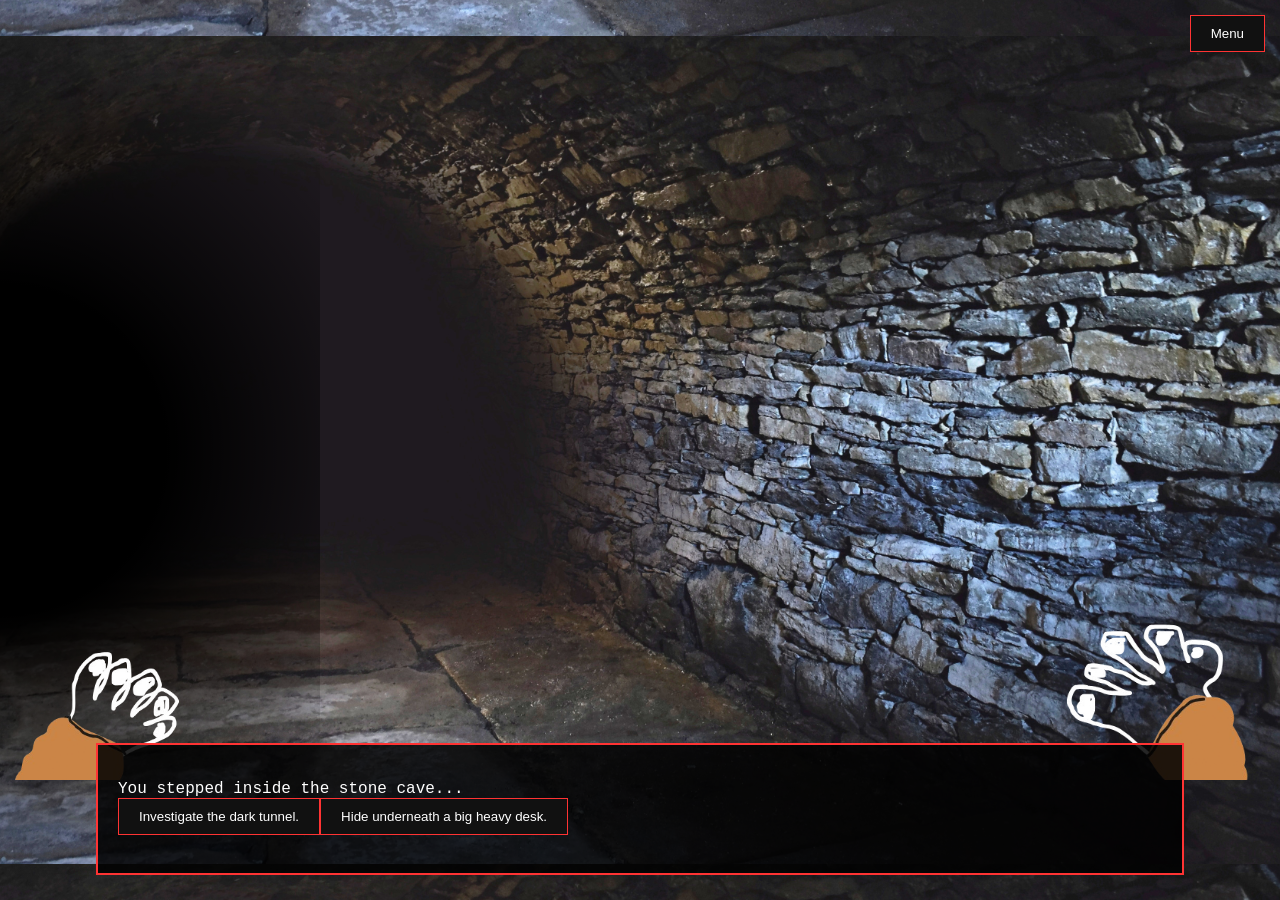
==== inGame.html @ 7cee6c2b "first try" ====
<!DOCTYPE html>
<html>

<head>
    <meta charset="UTF-8">
    <title>The Cave</title>
    <link rel="stylesheet" href="style.css">
</head>

<body id="gameBody">
    <button id="menuButton">Menu</button>

    <div id="gameWorld">
        <audio id="bgMusic" src="Music/BGM.mp3" loop></audio>
        <audio id="scareSound" src="Music/Loud Scream Sound Effect 4.mp3"></audio>
        <img id="robertImage" src="Images/Robert Background Removed Default.png" class="hidden">
        <img id="lightSwitchImage" src="Images/lightswitch(flippable).png" class="hidden">
        <img id="keypadImage" src="Images/Keypad.png" class="hidden">
        <img id="leftHandImage" src="Images/left hand.png">
        <img id="rightHandImage" src="Images/right hand.png">
        <img id="flamingArrowImage" src="Images/Flaming arrow.png" class="hidden">
    </div>

    <div id="uiPanel">
        <div id="keyRow"></div>
        <p id="dialogueText">Loading...</p>
        <div id="choiceButtons"></div>
        <div id="timerBar" class="hidden">
            <div id="timerFill"></div>
        </div>
    </div>



    <script src="game.js"></script>
</body>

</html>
---- style.css ----
* { /*asterick means global cchange */
    margin: 0;
    padding: 0;
    box-sizing: border-box;
}

body {
    font-family: Courier New, monospace;
    color: white;
    overflow: hidden;
    height: 100vh;
}

#mainMenuBody {
    background: url('Images/Home Screen.png') center/cover;
    display: flex;
    justify-content: center;
    align-items: center;
}

#gameBody {
    background: url('Images/Cave.png') center/115%;
    position: relative;
}
#gameBody.bloodFlash {
    background: red;
}

#gameBody.darkScene {
    background: black;
}   

#gameBody.blackout {
    background: black;
}

#gameBody::before {
    content: '';
    position: absolute;
    left: 0;
    top: 0;
    width: 25%;
    height: 100%;
    background: radial-gradient(circle at left, black 30%, transparent 80%);
}

#gameTitle {
    font-size: 64px;
    color: #ff3333;
    text-shadow: 0 0 20px red;
}

#menuContainer {
    text-align: center;
}

button {
    background: #111;
    border: 1px solid #ff3333;
    color: white;
    padding: 10px 20px;
    cursor: pointer;
}

#menuButton {
    position: absolute;
    top: 15px;
    right: 15px;
    z-index: 100;
}

#gameWorld {
    position: absolute;
    width: 100%;
    height: 100%;
}

.hidden {
    opacity: 0 !important;
    pointer-events: none;
}

.visible {
    opacity: 1 !important;
    pointer-events: auto;
}

#robertImage {
    position: absolute;
    width: 260px;
    left: 20%;
    top: 55%;
    transform: translate(-50%, -50%);
    transition: left .8s, top .8s, opacity .4s;
}

#lightSwitchImage {
    position: absolute;
    width: 110px;
    left: 32%;
    top: 38%;
    animation: switchFlick 1.2s infinite;
}

#keypadImage {
    position: absolute;
    width: 220px;
    left: 50%;
    top: 50%;
    transform: translate(-50%, -50%);
}

#leftHandImage {
    position: absolute;
    left: 0;
    bottom: 120px;
    width: 220px;
}

#rightHandImage {
    position: absolute;
    right: 0;
    bottom: 120px;
    width: 220px;
}

#flamingArrowImage {
    position: absolute;
    width: 200px;
    left: -220px;
    top: 46%;
}

#flamingArrowImage.shooting {
    animation: arrowFly .45s forwards linear;
}

#uiPanel {
    position: absolute;
    bottom: 25px;
    left: 50%;
    transform: translateX(-50%);
    width: 85%;
    background: rgba(0, 0, 0, .85);
    border: 2px solid #ff3333;
    padding: 20px;
}

#keyRow {
    display: flex;
    gap: 12px;
    margin-bottom: 15px;
}

.keyBox {
    width: 50px;
    height: 50px;
    font-size: 24px;
    font-weight: bold;
    border: 2px solid #ff3333;
    display: flex;
    align-items: center;
    justify-content: center;
    background: #111;
    transition: background 0.2s, border-color 0.2s;
}

.keyBox.correct {
    background: #28a745;
    border-color: #28a745;
    color: white;
}

#timerBar {
    height: 8px;
    background: #333;
    margin-top: 10px;
}

#timerFill {
    height: 100%;
    width: 100%;
    background: red;
}

@keyframes jitter{
    0%, 100% { transform: translateX(0); }
    10%, 50%, 90% { transform: translateX(-1px); } /* Move left */
    30%, 70% { transform: translateX(1px); }      /* Move right */
}
@keyframes switchFlick {
    0% { transform: translateY(0) }
    50% { transform: translateY(-6px) }
    100% { transform: translateY(0) }
}

@keyframes arrowFly {
    from { left: -220px }
    to { left: 110vw }
}
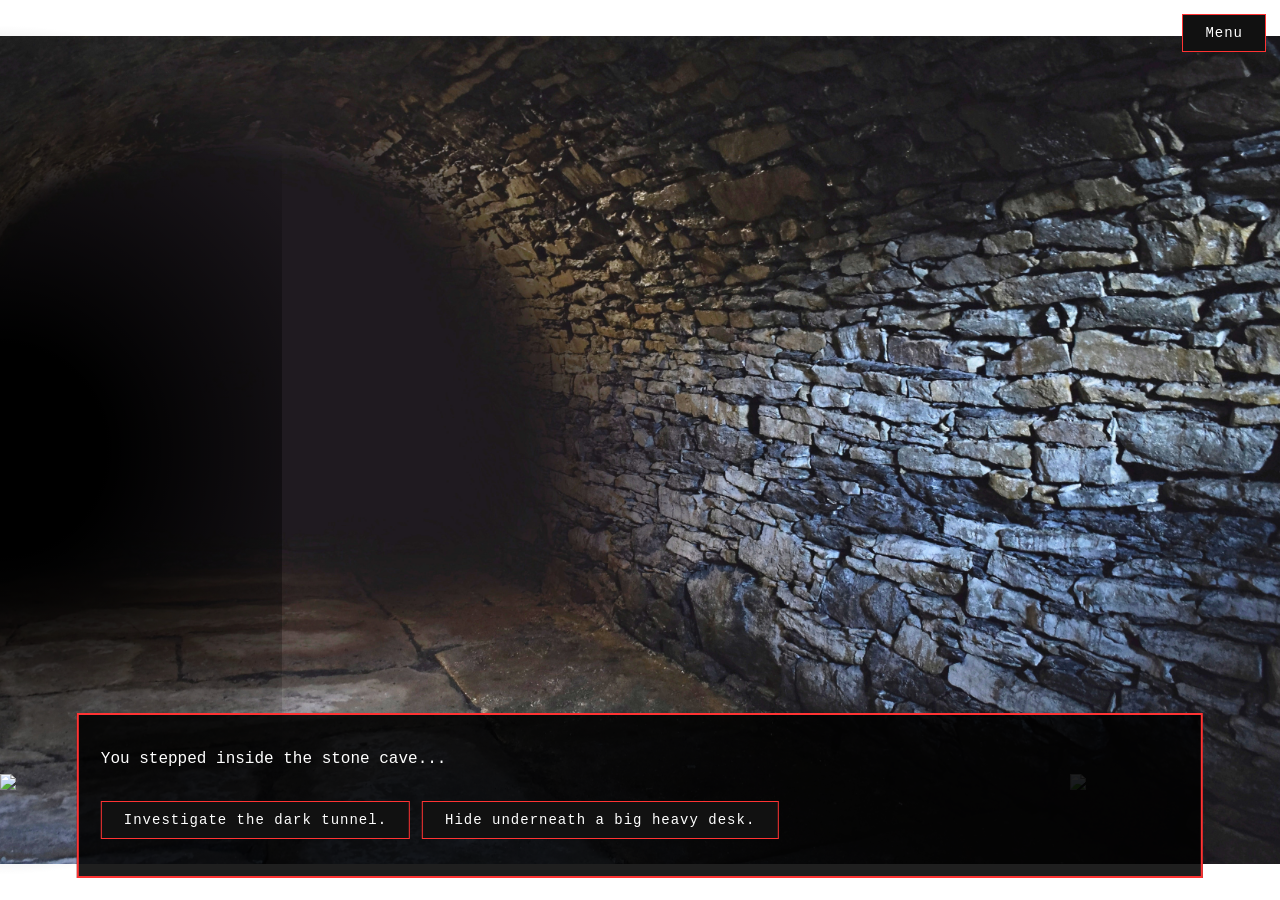
==== commit cb599505: "hi lol" ====
--- a/inGame.html
+++ b/inGame.html
@@ -1,38 +1,51 @@
 <!DOCTYPE html>
-<html>
+<html lang="en">
 
 <head>
-    <meta charset="UTF-8">
-    <title>The Cave</title>
-    <link rel="stylesheet" href="style.css">
+  <meta charset="UTF-8">
+  <meta name="viewport" content="width=device-width, initial-scale=1.0">
+  <title>The Cave</title>
+  <link rel="stylesheet" href="style.css">
 </head>
 
 <body id="gameBody">
-    <button id="menuButton">Menu</button>
 
-    <div id="gameWorld">
-        <audio id="bgMusic" src="Music/BGM.mp3" loop></audio>
-        <audio id="scareSound" src="Music/Loud Scream Sound Effect 4.mp3"></audio>
-        <img id="robertImage" src="Images/Robert Background Removed Default.png" class="hidden">
-        <img id="lightSwitchImage" src="Images/lightswitch(flippable).png" class="hidden">
-        <img id="keypadImage" src="Images/Keypad.png" class="hidden">
-        <img id="leftHandImage" src="Images/left hand.png">
-        <img id="rightHandImage" src="Images/right hand.png">
-        <img id="flamingArrowImage" src="Images/Flaming arrow.png" class="hidden">
+  <!-- Top-right menu button -->
+  <button id="menuButton">Menu</button>
+
+  <!-- The visual stage where all game images live -->
+  <div id="gameWorld">
+
+    <!-- Audio (invisible) -->
+    <audio id="bgMusic"    src="Music/BGM.mp3" loop></audio>
+    <audio id="scareSound" src="Music/Loud Scream Sound Effect 4.mp3"></audio>
+
+    <!-- Game images. All start hidden; game.js shows them when needed. -->
+    <!-- IMPORTANT: these filenames must exactly match the files in your Images/ folder. -->
+    <img id="robertImage"     src="Images/Robert_Background_Removed_Default.png" class="hidden">
+    <img id="lightSwitchImage" src="Images/lightswitch_flippable_.png"            class="hidden">
+    <img id="keypadImage"     src="Images/Keypad.png"                             class="hidden">
+    <img id="flamingArrowImage" src="Images/Flaming_arrow.png"                   class="hidden">
+    <img id="skullImage"      src="Images/skull.png"                              class="hidden">
+    <img id="doorImage"       src="Images/door.png"                               class="hidden">
+
+    <!-- Hands are visible by default (the player's POV arms at the bottom) -->
+    <img id="leftHandImage"  src="Images/left_hand.png">
+    <img id="rightHandImage" src="Images/right_hand.png">
+
+  </div>
+
+  <!-- The bottom UI panel: story text, choice buttons, key prompts, timer -->
+  <div id="uiPanel">
+    <div id="keyRow"></div>
+    <p id="dialogueText">Loading...</p>
+    <div id="choiceButtons"></div>
+    <div id="timerBar" class="hidden">
+      <div id="timerFill"></div>
     </div>
+  </div>
 
-    <div id="uiPanel">
-        <div id="keyRow"></div>
-        <p id="dialogueText">Loading...</p>
-        <div id="choiceButtons"></div>
-        <div id="timerBar" class="hidden">
-            <div id="timerFill"></div>
-        </div>
-    </div>
-
-
-
-    <script src="game.js"></script>
+  <script src="game.js"></script>
 </body>
 
 </html>
--- a/style.css
+++ b/style.css
@@ -1,200 +1,306 @@
-* { /*asterick means global cchange */
-    margin: 0;
-    padding: 0;
-    box-sizing: border-box;
+/* ── GLOBAL RESET ────────────────────────────────────────────────────────── */
+/* Remove the default spacing and size quirks that browsers add automatically. */
+
+* {
+  margin:     0;
+  padding:    0;
+  box-sizing: border-box;   /* makes width/height include border and padding */
 }
 
 body {
-    font-family: Courier New, monospace;
-    color: white;
-    overflow: hidden;
-    height: 100vh;
-}
+  font-family: "Courier New", monospace;
+  color:       white;
+  overflow:    hidden;      /* stop scroll bars from appearing */
+  height:      100vh;       /* fill the full visible screen height */
+}
+
+
+/* ── MAIN MENU ───────────────────────────────────────────────────────────── */
 
 #mainMenuBody {
-    background: url('Images/Home Screen.png') center/cover;
-    display: flex;
-    justify-content: center;
-    align-items: center;
-}
+  background: url("Images/Home_Screen.png") center / cover no-repeat;
+  display:    flex;
+  justify-content: center;
+  align-items:     center;
+}
+
+#menuContainer {
+  text-align: center;
+}
+
+#gameTitle {
+  font-size:   72px;
+  color:       #ff3333;
+  text-shadow: 0 0 24px red, 0 0 6px #ff000088;
+  margin-bottom: 8px;
+}
+
+#gameSubtitle {
+  font-size:    18px;
+  letter-spacing: 4px;
+  color:        #cc9999;
+  margin-bottom: 32px;
+}
+
+
+/* ── GAME PAGE ───────────────────────────────────────────────────────────── */
 
 #gameBody {
-    background: url('Images/Cave.png') center/115%;
-    position: relative;
-}
-#gameBody.bloodFlash {
-    background: red;
-}
-
-#gameBody.darkScene {
-    background: black;
-}   
-
-#gameBody.blackout {
-    background: black;
-}
-
+  background: url("Images/Cave.png") center / 115% no-repeat;
+  position:   relative;
+}
+
+/* Darken the left edge to give the cave atmosphere */
 #gameBody::before {
-    content: '';
-    position: absolute;
-    left: 0;
-    top: 0;
-    width: 25%;
-    height: 100%;
-    background: radial-gradient(circle at left, black 30%, transparent 80%);
-}
-
-#gameTitle {
-    font-size: 64px;
-    color: #ff3333;
-    text-shadow: 0 0 20px red;
-}
-
-#menuContainer {
-    text-align: center;
-}
+  content:    "";
+  position:   absolute;
+  left:       0;
+  top:        0;
+  width:      22%;
+  height:     100%;
+  background: radial-gradient(circle at left, black 20%, transparent 80%);
+  pointer-events: none;
+  z-index:    1;
+}
+
+/* Don't show the dark edge when it would clash with a solid background */
+#gameBody.blackout::before,
+#gameBody.bloodFlash::before,
+#gameBody.darkScene::before {
+  display: none;
+}
+
+/* Override backgrounds for special room states */
+#gameBody.blackout   { background: black; }
+#gameBody.bloodFlash { background: #bb0000; }
+#gameBody.darkScene  { background: #0a0a0a; }
+
+
+/* ── BUTTONS (shared style) ──────────────────────────────────────────────── */
 
 button {
-    background: #111;
-    border: 1px solid #ff3333;
-    color: white;
-    padding: 10px 20px;
-    cursor: pointer;
+  background:    #111;
+  border:        1px solid #ff3333;
+  color:         white;
+  padding:       10px 22px;
+  cursor:        pointer;
+  font-family:   "Courier New", monospace;
+  font-size:     14px;
+  letter-spacing: 1px;
+  transition:    background 0.15s;
+}
+
+button:hover {
+  background: #2a0000;
 }
 
 #menuButton {
-    position: absolute;
-    top: 15px;
-    right: 15px;
-    z-index: 100;
-}
+  position: absolute;
+  top:      14px;
+  right:    14px;
+  z-index:  100;
+}
+
+
+/* ── GAME WORLD ──────────────────────────────────────────────────────────── */
 
 #gameWorld {
-    position: absolute;
-    width: 100%;
-    height: 100%;
-}
-
-.hidden {
-    opacity: 0 !important;
-    pointer-events: none;
-}
-
-.visible {
-    opacity: 1 !important;
-    pointer-events: auto;
-}
+  position: absolute;
+  width:    100%;
+  height:   100%;
+  z-index:  2;
+}
+
+/* hidden / visible are toggled by game.js on every image */
+.hidden  { opacity: 0 !important; pointer-events: none; }
+.visible { opacity: 1 !important; pointer-events: auto; }
+
+
+/* ── ROBERT ──────────────────────────────────────────────────────────────── */
 
 #robertImage {
-    position: absolute;
-    width: 260px;
-    left: 20%;
-    top: 55%;
-    transform: translate(-50%, -50%);
-    transition: left .8s, top .8s, opacity .4s;
-}
+  position:   absolute;
+  width:       260px;
+  left:        20%;
+  top:         50%;
+  transform:   translate(-50%, -50%);   /* center the image on its own position */
+  transition:  left 0.7s ease, top 0.7s ease, opacity 0.3s ease, width 0.3s ease;
+  z-index:     3;
+}
+
+
+/* ── LIGHT SWITCH ────────────────────────────────────────────────────────── */
 
 #lightSwitchImage {
-    position: absolute;
-    width: 110px;
-    left: 32%;
-    top: 38%;
-    animation: switchFlick 1.2s infinite;
-}
+  position:   absolute;
+  width:      110px;
+  left:       32%;
+  top:        36%;
+  animation:  switchFlick 1.2s ease-in-out infinite;
+  z-index:    3;
+}
+
+
+/* ── KEYPAD ──────────────────────────────────────────────────────────────── */
 
 #keypadImage {
-    position: absolute;
-    width: 220px;
-    left: 50%;
-    top: 50%;
-    transform: translate(-50%, -50%);
-}
+  position:  absolute;
+  width:     220px;
+  left:      50%;
+  top:       50%;
+  transform: translate(-50%, -50%);
+  z-index:   3;
+}
+
+
+/* ── HANDS ───────────────────────────────────────────────────────────────── */
 
 #leftHandImage {
-    position: absolute;
-    left: 0;
-    bottom: 120px;
-    width: 220px;
+  position: absolute;
+  left:     0;
+  bottom:   110px;
+  width:    210px;
+  z-index:  4;    /* hands appear in front of Robert */
 }
 
 #rightHandImage {
-    position: absolute;
-    right: 0;
-    bottom: 120px;
-    width: 220px;
-}
+  position: absolute;
+  right:    0;
+  bottom:   110px;
+  width:    210px;
+  z-index:  4;
+}
+
+
+/* ── FLAMING ARROW ───────────────────────────────────────────────────────── */
 
 #flamingArrowImage {
-    position: absolute;
-    width: 200px;
-    left: -220px;
-    top: 46%;
+  position: absolute;
+  width:    200px;
+  left:     -220px;   /* starts off-screen to the left */
+  top:      46%;
+  z-index:  3;
 }
 
 #flamingArrowImage.shooting {
-    animation: arrowFly .45s forwards linear;
-}
+  animation: arrowFly 0.45s linear forwards;
+}
+
+
+/* ── SKULL & DOOR (pixel-art game elements) ──────────────────────────────── */
+
+#skullImage {
+  position:  absolute;
+  width:     120px;
+  left:      50%;
+  top:       14%;
+  transform: translateX(-50%);
+  z-index:   5;
+  image-rendering: pixelated;   /* keeps pixel art crisp instead of blurry */
+}
+
+#doorImage {
+  position:  absolute;
+  width:     144px;
+  left:      50%;
+  top:       30%;
+  transform: translateX(-50%);
+  z-index:   5;
+  image-rendering: pixelated;
+}
+
+
+/* ── BOTTOM UI PANEL ─────────────────────────────────────────────────────── */
 
 #uiPanel {
-    position: absolute;
-    bottom: 25px;
-    left: 50%;
-    transform: translateX(-50%);
-    width: 85%;
-    background: rgba(0, 0, 0, .85);
-    border: 2px solid #ff3333;
-    padding: 20px;
-}
+  position:   absolute;
+  bottom:     22px;
+  left:       50%;
+  transform:  translateX(-50%);
+  width:      88%;
+  background: rgba(0, 0, 0, 0.88);
+  border:     2px solid #ff3333;
+  padding:    18px 22px;
+  z-index:    10;   /* always on top */
+}
+
+#dialogueText {
+  font-size:   16px;
+  line-height: 1.55;
+  min-height:  40px;
+  margin-bottom: 14px;
+}
+
+#choiceButtons {
+  display: flex;
+  gap:     12px;
+  flex-wrap: wrap;   /* buttons wrap to a new line if there are many */
+}
+
+
+/* ── KEY BOXES (QTE) ─────────────────────────────────────────────────────── */
 
 #keyRow {
-    display: flex;
-    gap: 12px;
-    margin-bottom: 15px;
+  display:       flex;
+  gap:           10px;
+  flex-wrap:     wrap;
+  margin-bottom: 14px;
 }
 
 .keyBox {
-    width: 50px;
-    height: 50px;
-    font-size: 24px;
-    font-weight: bold;
-    border: 2px solid #ff3333;
-    display: flex;
-    align-items: center;
-    justify-content: center;
-    background: #111;
-    transition: background 0.2s, border-color 0.2s;
+  width:       48px;
+  height:      48px;
+  font-size:   22px;
+  font-weight: bold;
+  border:      2px solid #ff3333;
+  display:     flex;
+  align-items:     center;
+  justify-content: center;
+  background:  #111;
+  transition:  background 0.15s, border-color 0.15s;
 }
 
 .keyBox.correct {
-    background: #28a745;
-    border-color: #28a745;
-    color: white;
-}
+  background:   #1a6e2e;
+  border-color: #28a745;
+  color:        white;
+}
+
+
+/* ── TIMER BAR ───────────────────────────────────────────────────────────── */
 
 #timerBar {
-    height: 8px;
-    background: #333;
-    margin-top: 10px;
+  height:       7px;
+  background:   #2a2a2a;
+  margin-top:   12px;
+  border:       1px solid #444;
 }
 
 #timerFill {
-    height: 100%;
-    width: 100%;
-    background: red;
-}
-
-@keyframes jitter{
-    0%, 100% { transform: translateX(0); }
-    10%, 50%, 90% { transform: translateX(-1px); } /* Move left */
-    30%, 70% { transform: translateX(1px); }      /* Move right */
-}
+  height:     100%;
+  width:      100%;
+  background: #ff3333;
+  transition: width 0.05s linear;
+}
+
+
+/* ── ANIMATIONS ──────────────────────────────────────────────────────────── */
+
+/* Robert shaking rapidly during the game-over close-up */
+@keyframes jitter {
+  0%,  100% { transform: translate(-50%, -50%) translateX(0);    }
+  25%        { transform: translate(-50%, -50%) translateX(-3px); }
+  75%        { transform: translate(-50%, -50%) translateX(3px);  }
+}
+
+/* Light switch bobbing up and down */
 @keyframes switchFlick {
-    0% { transform: translateY(0) }
-    50% { transform: translateY(-6px) }
-    100% { transform: translateY(0) }
-}
-
+  0%, 100% { transform: translateY(0);  }
+  50%       { transform: translateY(-6px); }
+}
+
+/* Arrow flying across the screen left to right */
 @keyframes arrowFly {
-    from { left: -220px }
-    to { left: 110vw }
+  from { left: -220px;  }
+  to   { left: 110vw;   }
 }
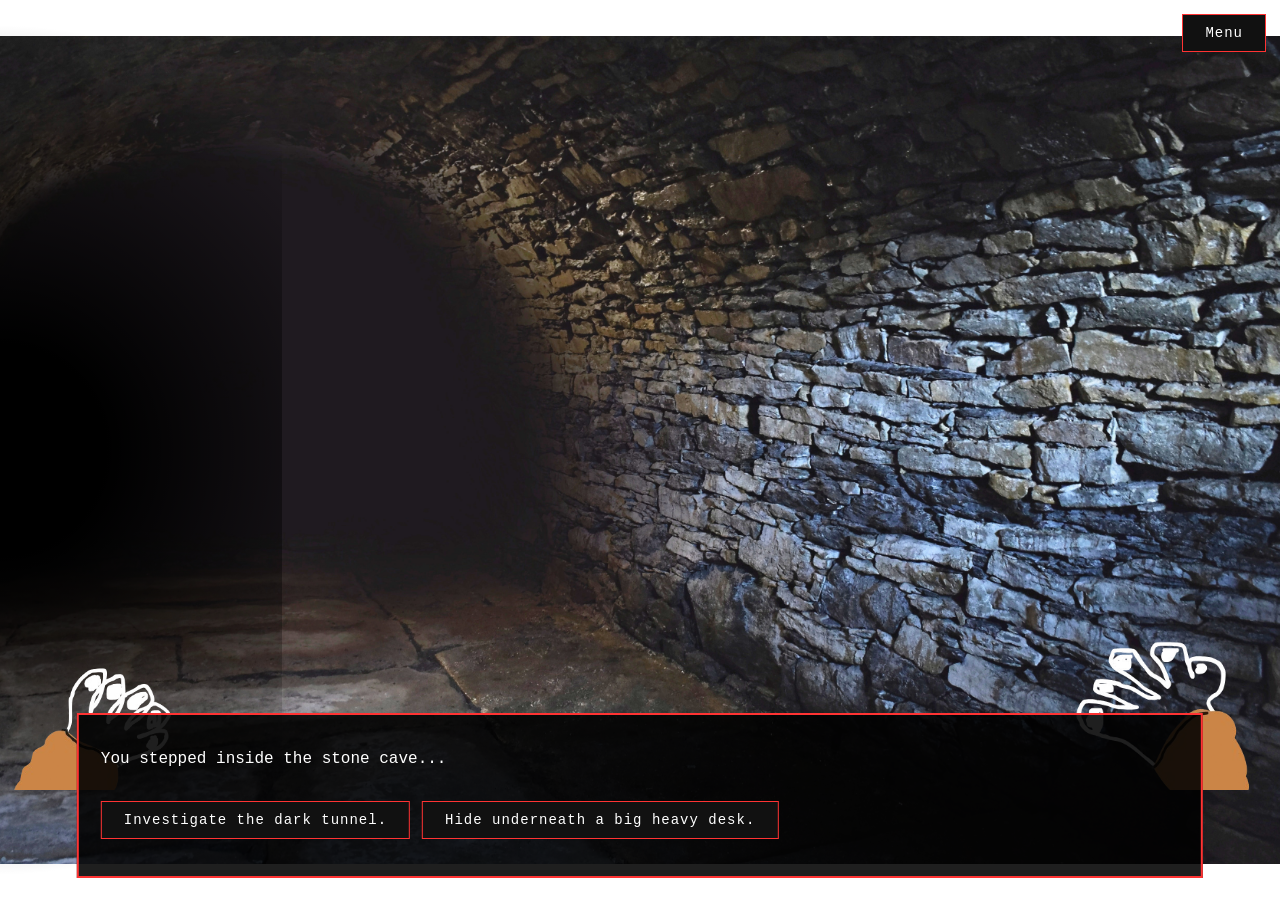
==== commit 78cb78ff: "lol" ====
--- a/inGame.html
+++ b/inGame.html
@@ -22,16 +22,16 @@
 
     <!-- Game images. All start hidden; game.js shows them when needed. -->
     <!-- IMPORTANT: these filenames must exactly match the files in your Images/ folder. -->
-    <img id="robertImage"     src="Images/Robert_Background_Removed_Default.png" class="hidden">
-    <img id="lightSwitchImage" src="Images/lightswitch_flippable_.png"            class="hidden">
+    <img id="robertImage"     src="Images/Robert Background Removed Default.png" class="hidden">
+    <img id="lightSwitchImage" src="Images/lightswitch(flippable).png"            class="hidden">
     <img id="keypadImage"     src="Images/Keypad.png"                             class="hidden">
-    <img id="flamingArrowImage" src="Images/Flaming_arrow.png"                   class="hidden">
+    <img id="flamingArrowImage" src="Images/Flaming arrow.png"                   class="hidden">
     <img id="skullImage"      src="Images/skull.png"                              class="hidden">
     <img id="doorImage"       src="Images/door.png"                               class="hidden">
 
     <!-- Hands are visible by default (the player's POV arms at the bottom) -->
-    <img id="leftHandImage"  src="Images/left_hand.png">
-    <img id="rightHandImage" src="Images/right_hand.png">
+    <img id="leftHandImage"  src="Images/left hand.png">
+    <img id="rightHandImage" src="Images/right hand.png">
 
   </div>
 
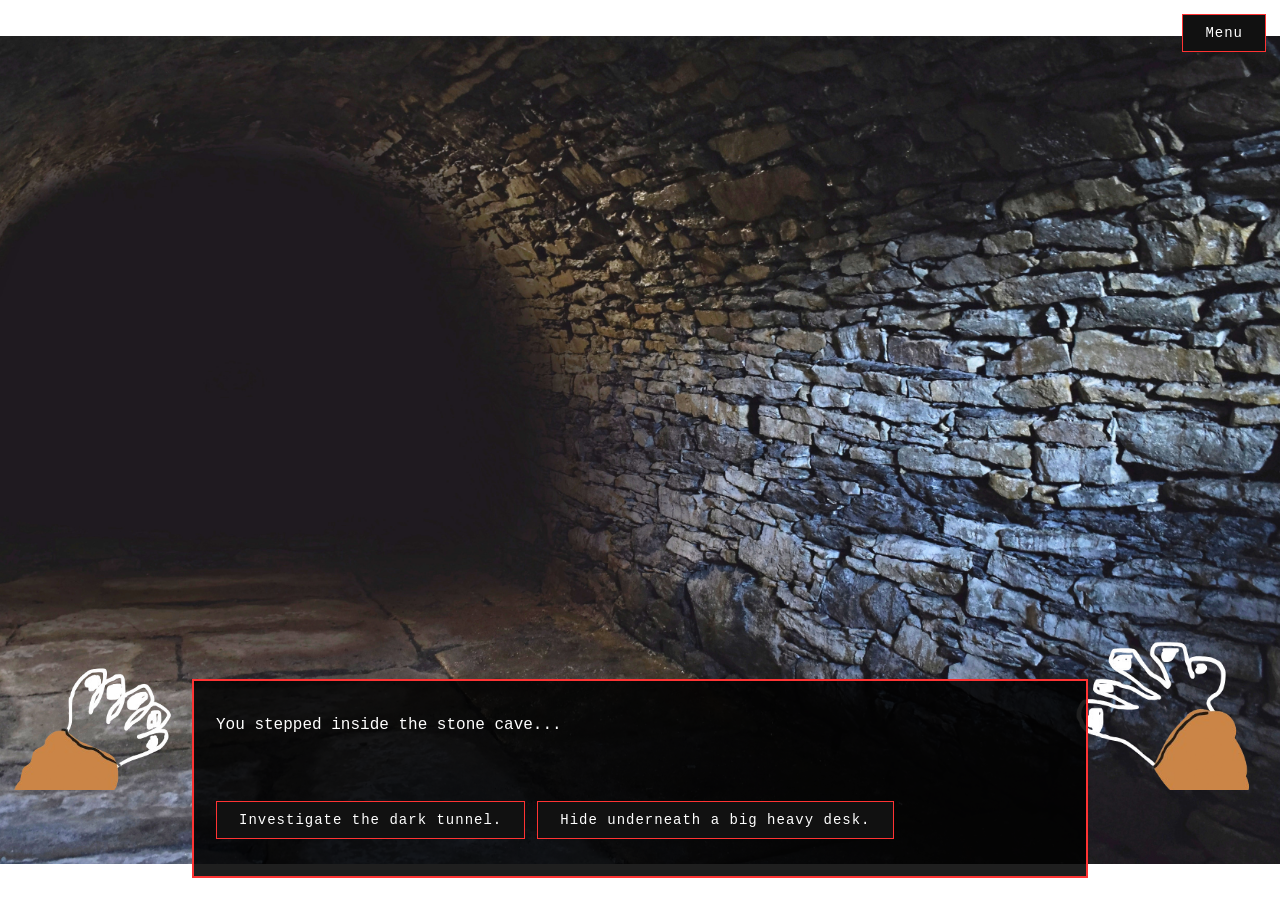
==== commit 936fb48b: "omg im so cooked" ====
--- a/inGame.html
+++ b/inGame.html
@@ -39,6 +39,10 @@
   <div id="uiPanel">
     <div id="keyRow"></div>
     <p id="dialogueText">Loading...</p>
+    <div id="typingArea" class="hidden">
+      <input id="typingInput" type="text" placeholder="Type here" autocomplete="off">
+      <button id="typingButton" type="button">Enter</button>
+    </div>
     <div id="choiceButtons"></div>
     <div id="timerBar" class="hidden">
       <div id="timerFill"></div>
--- a/style.css
+++ b/style.css
@@ -18,7 +18,7 @@
 /* ── MAIN MENU ───────────────────────────────────────────────────────────── */
 
 #mainMenuBody {
-  background: url("Images/Home_Screen.png") center / cover no-repeat;
+  background: url("Images/Home Screen.png") center / cover no-repeat;
   display:    flex;
   justify-content: center;
   align-items:     center;
@@ -50,30 +50,25 @@
   position:   relative;
 }
 
-/* Darken the left edge to give the cave atmosphere */
-#gameBody::before {
-  content:    "";
-  position:   absolute;
-  left:       0;
-  top:        0;
-  width:      22%;
-  height:     100%;
-  background: radial-gradient(circle at left, black 20%, transparent 80%);
-  pointer-events: none;
-  z-index:    1;
-}
-
-/* Don't show the dark edge when it would clash with a solid background */
-#gameBody.blackout::before,
-#gameBody.bloodFlash::before,
-#gameBody.darkScene::before {
-  display: none;
-}
-
 /* Override backgrounds for special room states */
 #gameBody.blackout   { background: black; }
 #gameBody.bloodFlash { background: #bb0000; }
-#gameBody.darkScene  { background: #0a0a0a; }
+#gameBody.darkScene  {
+  background:
+    linear-gradient(180deg, rgba(3, 5, 8, 0.85), rgba(7, 9, 12, 0.96)),
+    url("Images/Cave.png") center / cover no-repeat;
+}
+#gameBody.rushScene {
+  background:
+    linear-gradient(180deg, rgba(0, 0, 0, 0.75), rgba(0, 0, 0, 0.98)),
+    url("Images/Cave.png") center / cover no-repeat;
+  animation: rushZoom 1.6s ease-in forwards;
+}
+#gameBody.doorScene {
+  background:
+    linear-gradient(180deg, rgba(3, 4, 6, 0.55), rgba(0, 0, 0, 0.92)),
+    url("Images/Cave.png") center / cover no-repeat;
+}
 
 
 /* ── BUTTONS (shared style) ──────────────────────────────────────────────── */
@@ -123,9 +118,20 @@
   width:       260px;
   left:        20%;
   top:         50%;
-  transform:   translate(-50%, -50%);   /* center the image on its own position */
-  transition:  left 0.7s ease, top 0.7s ease, opacity 0.3s ease, width 0.3s ease;
+  transform:   translate(-50%, -50%);
+  transition:  left 0.35s ease, top 0.35s ease, opacity 0.3s ease, width 0.35s ease;
   z-index:     3;
+  filter:      drop-shadow(0 0 18px rgba(0, 0, 0, 0.35));
+}
+
+#robertImage.robert-left   { left: 20%; top: 55%; }
+#robertImage.robert-center { left: 50%; top: 50%; }
+#robertImage.robert-right  { left: 78%; top: 55%; }
+#robertImage.robert-closeup {
+  width: 320px;
+  left: 50%;
+  top: 38%;
+  animation: robertPulse 1.8s ease-in-out infinite;
 }
 
 
@@ -136,8 +142,9 @@
   width:      110px;
   left:       32%;
   top:        36%;
-  animation:  switchFlick 1.2s ease-in-out infinite;
+  animation:  switchFlick 1.4s ease-in-out infinite;
   z-index:    3;
+  transform-origin: center;
 }
 
 
@@ -183,7 +190,7 @@
 }
 
 #flamingArrowImage.shooting {
-  animation: arrowFly 0.45s linear forwards;
+  animation: arrowFly 0.55s ease-in forwards;
 }
 
 
@@ -217,7 +224,7 @@
   bottom:     22px;
   left:       50%;
   transform:  translateX(-50%);
-  width:      88%;
+  width:      70%;
   background: rgba(0, 0, 0, 0.88);
   border:     2px solid #ff3333;
   padding:    18px 22px;
@@ -237,6 +244,30 @@
   flex-wrap: wrap;   /* buttons wrap to a new line if there are many */
 }
 
+#typingArea {
+  display: flex;
+  gap: 8px;
+  margin-top: 8px;
+}
+
+#typingInput {
+  flex: 1;
+  min-width: 180px;
+  background: #050505;
+  border: 1px solid #ff3333;
+  color: white;
+  padding: 8px 10px;
+  font-family: "Courier New", monospace;
+}
+
+#typingButton {
+  background: #1a1a1a;
+  border: 1px solid #ff3333;
+  color: white;
+  padding: 8px 12px;
+  cursor: pointer;
+  font-family: "Courier New", monospace;
+}
 
 /* ── KEY BOXES (QTE) ─────────────────────────────────────────────────────── */
 
@@ -293,10 +324,21 @@
   75%        { transform: translate(-50%, -50%) translateX(3px);  }
 }
 
-/* Light switch bobbing up and down */
+/* Light switch flicking up and down */
 @keyframes switchFlick {
-  0%, 100% { transform: translateY(0);  }
-  50%       { transform: translateY(-6px); }
+  0%, 100% { transform: translateY(0) rotate(0deg); }
+  30%      { transform: translateY(-2px) rotate(-2deg); }
+  70%      { transform: translateY(2px) rotate(2deg); }
+}
+
+@keyframes robertPulse {
+  0%, 100% { transform: translate(-50%, -50%) scale(1); }
+  50%      { transform: translate(-50%, -50%) scale(1.02); }
+}
+
+@keyframes rushZoom {
+  from { background-size: 110%; filter: brightness(1); }
+  to   { background-size: 180%; filter: brightness(0.04); }
 }
 
 /* Arrow flying across the screen left to right */
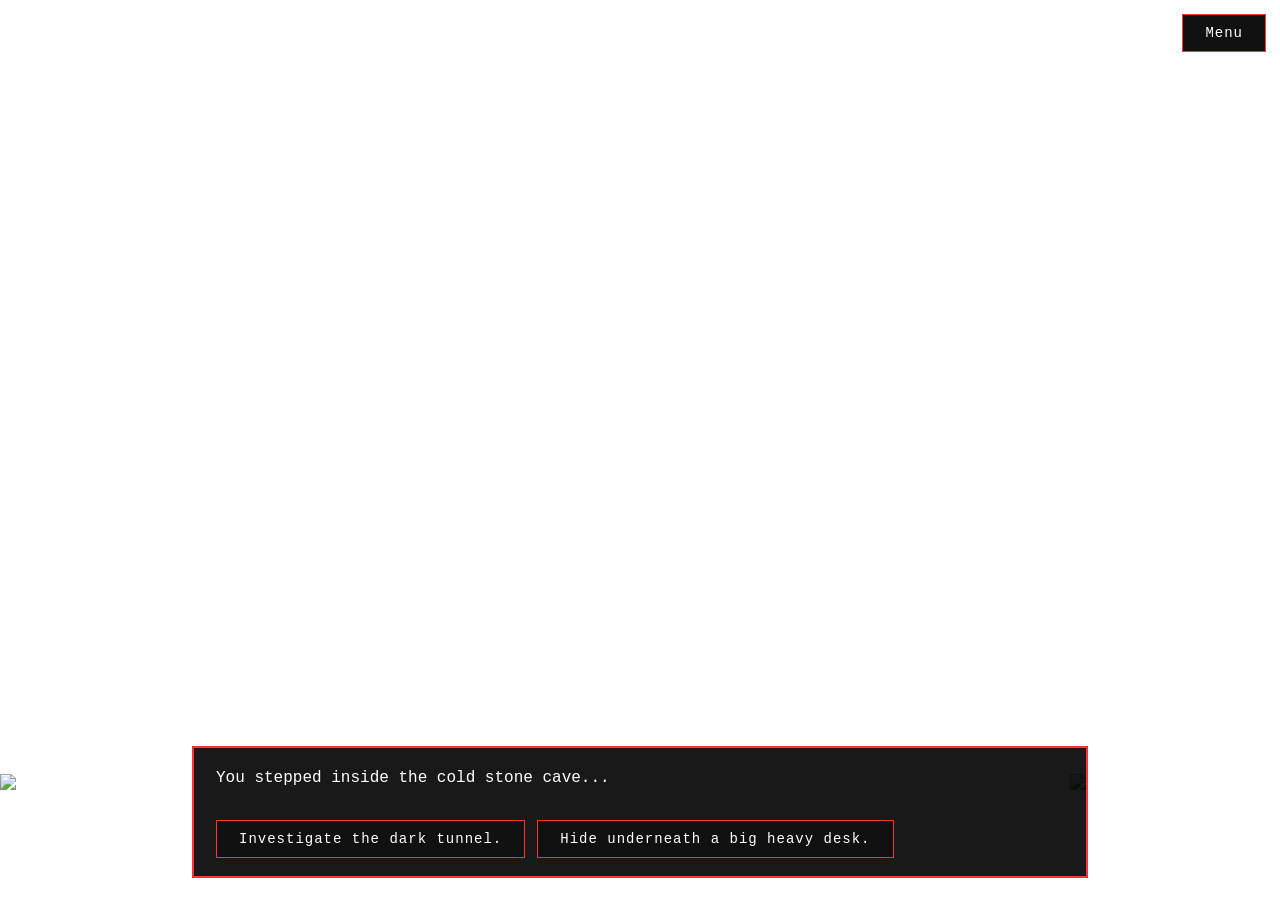
==== commit db81d660: "lol" ====
--- a/inGame.html
+++ b/inGame.html
@@ -1,55 +1,54 @@
 <!DOCTYPE html>
 <html lang="en">
-
 <head>
   <meta charset="UTF-8">
   <meta name="viewport" content="width=device-width, initial-scale=1.0">
   <title>The Cave</title>
   <link rel="stylesheet" href="style.css">
 </head>
-
 <body id="gameBody">
 
-  <!-- Top-right menu button -->
+  <!-- Top-right menu button to exit the game -->
   <button id="menuButton">Menu</button>
 
   <!-- The visual stage where all game images live -->
   <div id="gameWorld">
 
-    <!-- Audio (invisible) -->
-    <audio id="bgMusic"    src="Music/BGM.mp3" loop></audio>
-    <audio id="scareSound" src="Music/Loud Scream Sound Effect 4.mp3"></audio>
+    <!-- Game images. The JavaScript will toggle their display styles to show/hide them -->
+    <img id="robertImage" src="Robert Background Removed Default.png" style="display: none;">
+    <img id="lightSwitchImage" src="lightswitch(flippable).png" style="display: none;">
+    <img id="keypadImage" src="Keypad.png" style="display: none;">
+    <img id="flamingArrowImage" src="Flaming arrow.png" style="display: none;">
+    <img id="skullImage" src="skull.png" style="display: none;">
+    <img id="doorImage" src="door.png" style="display: none;">
+    
+    <!-- New Interactive Element: Life Saving Heart Display -->
+    <img id="heartImage" src="heart.png" style="display: none;">
 
-    <!-- Game images. All start hidden; game.js shows them when needed. -->
-    <!-- IMPORTANT: these filenames must exactly match the files in your Images/ folder. -->
-    <img id="robertImage"     src="Images/Robert Background Removed Default.png" class="hidden">
-    <img id="lightSwitchImage" src="Images/lightswitch(flippable).png"            class="hidden">
-    <img id="keypadImage"     src="Images/Keypad.png"                             class="hidden">
-    <img id="flamingArrowImage" src="Images/Flaming arrow.png"                   class="hidden">
-    <img id="skullImage"      src="Images/skull.png"                              class="hidden">
-    <img id="doorImage"       src="Images/door.png"                               class="hidden">
-
-    <!-- Hands are visible by default (the player's POV arms at the bottom) -->
-    <img id="leftHandImage"  src="Images/left hand.png">
-    <img id="rightHandImage" src="Images/right hand.png">
+    <!-- First-person view arms at the bottom -->
+    <img id="leftHandImage" src="left hand.png" style="display: block;">
+    <img id="rightHandImage" src="right hand.png" style="display: block;">
 
   </div>
 
-  <!-- The bottom UI panel: story text, choice buttons, key prompts, timer -->
+  <!-- The bottom user interface panel -->
   <div id="uiPanel">
-    <div id="keyRow"></div>
-    <p id="dialogueText">Loading...</p>
-    <div id="typingArea" class="hidden">
-      <input id="typingInput" type="text" placeholder="Type here" autocomplete="off">
-      <button id="typingButton" type="button">Enter</button>
+    
+    <!-- Area displaying current story dialogue text -->
+    <p id="dialogueText">Loading story...</p>
+    
+    <!-- Text typing section (Hidden by default) -->
+    <div id="typingArea" style="display: none;">
+      <input id="typingInput" type="text" placeholder="Type answer here..." autocomplete="off">
+      <button id="typingButton" type="button">Submit</button>
     </div>
+    
+    <!-- Container where choice choices buttons are dynamically spawned by JS -->
     <div id="choiceButtons"></div>
-    <div id="timerBar" class="hidden">
-      <div id="timerFill"></div>
-    </div>
+    
   </div>
 
+  <!-- External game logic script linking -->
   <script src="game.js"></script>
 </body>
-
 </html>
--- a/style.css
+++ b/style.css
@@ -1,27 +1,23 @@
-/* ── GLOBAL RESET ────────────────────────────────────────────────────────── */
-/* Remove the default spacing and size quirks that browsers add automatically. */
-
+/* ── GLOBAL SCREEN RESET ────────────────────────────────────────────────── */
 * {
   margin:     0;
   padding:    0;
-  box-sizing: border-box;   /* makes width/height include border and padding */
+  box-sizing: border-box;   /* Keeps sizing layout calculations balanced */
 }
 
 body {
   font-family: "Courier New", monospace;
   color:       white;
-  overflow:    hidden;      /* stop scroll bars from appearing */
-  height:      100vh;       /* fill the full visible screen height */
-}
-
-
-/* ── MAIN MENU ───────────────────────────────────────────────────────────── */
-
+  overflow:    hidden;      /* Disables scrolling side scrolls completely */
+  height:      100vh;       /* Fixes layout full height of target windows */
+}
+
+/* ── MAIN MENU STYLING CONTAINER ────────────────────────────────────────── */
 #mainMenuBody {
-  background: url("Images/Home Screen.png") center / cover no-repeat;
+  background: url("Home Screen.jpg") center / cover no-repeat;
   display:    flex;
-  justify-content: center;
-  align-items:     center;
+  justify-content: center;  /* Centers horizontally */
+  align-items:     center;  /* Centers vertically */
 }
 
 #menuContainer {
@@ -31,7 +27,7 @@
 #gameTitle {
   font-size:   72px;
   color:       #ff3333;
-  text-shadow: 0 0 24px red, 0 0 6px #ff000088;
+  text-shadow: 0 0 24px red;
   margin-bottom: 8px;
 }
 
@@ -42,43 +38,13 @@
   margin-bottom: 32px;
 }
 
-
-/* ── GAME PAGE ───────────────────────────────────────────────────────────── */
-
-#gameBody {
-  background: url("Images/Cave.png") center / 115% no-repeat;
-  position:   relative;
-}
-
-/* Override backgrounds for special room states */
-#gameBody.blackout   { background: black; }
-#gameBody.bloodFlash { background: #bb0000; }
-#gameBody.darkScene  {
-  background:
-    linear-gradient(180deg, rgba(3, 5, 8, 0.85), rgba(7, 9, 12, 0.96)),
-    url("Images/Cave.png") center / cover no-repeat;
-}
-#gameBody.rushScene {
-  background:
-    linear-gradient(180deg, rgba(0, 0, 0, 0.75), rgba(0, 0, 0, 0.98)),
-    url("Images/Cave.png") center / cover no-repeat;
-  animation: rushZoom 1.6s ease-in forwards;
-}
-#gameBody.doorScene {
-  background:
-    linear-gradient(180deg, rgba(3, 4, 6, 0.55), rgba(0, 0, 0, 0.92)),
-    url("Images/Cave.png") center / cover no-repeat;
-}
-
-
-/* ── BUTTONS (shared style) ──────────────────────────────────────────────── */
-
+/* ── INTERACTION BUTTON ELEMENTS ────────────────────────────────────────── */
 button {
   background:    #111;
   border:        1px solid #ff3333;
   color:         white;
   padding:       10px 22px;
-  cursor:        pointer;
+  cursor:        pointer;     /* Changes cursor to a pointing finger hand */
   font-family:   "Courier New", monospace;
   font-size:     14px;
   letter-spacing: 1px;
@@ -86,19 +52,37 @@
 }
 
 button:hover {
-  background: #2a0000;
+  background: #2a0000;      /* Dark red tone highlight overlay changes */
 }
 
 #menuButton {
   position: absolute;
   top:      14px;
   right:    14px;
-  z-index:  100;
-}
-
-
-/* ── GAME WORLD ──────────────────────────────────────────────────────────── */
-
+  z-index:  100;            /* Keeps element placed higher on visual stack */
+}
+
+/* ── IN-GAME BACKGROUND OVERRIDES ───────────────────────────────────────── */
+#gameBody {
+  background: url("Cave.jpg") center / 115% no-repeat;
+  position:   relative;
+}
+
+#gameBody.blackout   { background: black; }
+#gameBody.bloodFlash { background: #bb0000; }
+
+#gameBody.darkScene  {
+  background: linear-gradient(180deg, rgba(0,0,0,0.8), rgba(0,0,0,0.9)), url("Cave.jpg") center / cover no-repeat;
+}
+#gameBody.rushScene {
+  background: linear-gradient(180deg, rgba(0,0,0,0.7), rgba(0,0,0,0.9)), url("Cave.jpg") center / cover no-repeat;
+  animation: rushZoom 1.6s ease-in forwards;
+}
+#gameBody.doorScene {
+  background: linear-gradient(180deg, rgba(0,0,0,0.5), rgba(0,0,0,0.9)), url("Cave.jpg") center / cover no-repeat;
+}
+
+/* ── LAYERING GAME WORLD VIEWPORT ───────────────────────────────────────── */
 #gameWorld {
   position: absolute;
   width:    100%;
@@ -106,68 +90,59 @@
   z-index:  2;
 }
 
-/* hidden / visible are toggled by game.js on every image */
-.hidden  { opacity: 0 !important; pointer-events: none; }
-.visible { opacity: 1 !important; pointer-events: auto; }
-
-
-/* ── ROBERT ──────────────────────────────────────────────────────────────── */
-
+/* ── POSITIONING CHARACTERS AND ITEMS ───────────────────────────────────── */
 #robertImage {
   position:   absolute;
   width:       260px;
-  left:        20%;
-  top:         50%;
-  transform:   translate(-50%, -50%);
-  transition:  left 0.35s ease, top 0.35s ease, opacity 0.3s ease, width 0.35s ease;
   z-index:     3;
-  filter:      drop-shadow(0 0 18px rgba(0, 0, 0, 0.35));
-}
-
-#robertImage.robert-left   { left: 20%; top: 55%; }
-#robertImage.robert-center { left: 50%; top: 50%; }
-#robertImage.robert-right  { left: 78%; top: 55%; }
-#robertImage.robert-closeup {
-  width: 320px;
+}
+
+/* Positioning adjustments controlled cleanly using class states via script */
+.robert-left   { left: 20%; top: 55%; transform: translate(-50%, -50%); }
+.robert-center { left: 50%; top: 50%; transform: translate(-50%, -50%); }
+.robert-right  { left: 78%; top: 55%; transform: translate(-50%, -50%); }
+.robert-closeup {
+  width: 450px !important;
   left: 50%;
-  top: 38%;
-  animation: robertPulse 1.8s ease-in-out infinite;
-}
-
-
-/* ── LIGHT SWITCH ────────────────────────────────────────────────────────── */
+  top: 40%;
+  transform: translate(-50%, -50%);
+}
 
 #lightSwitchImage {
   position:   absolute;
-  width:      110px;
-  left:       32%;
-  top:        36%;
-  animation:  switchFlick 1.4s ease-in-out infinite;
-  z-index:    3;
-  transform-origin: center;
-}
-
-
-/* ── KEYPAD ──────────────────────────────────────────────────────────────── */
+  width:      80px;
+  left:       48%;
+  top:        35%;
+  z-index:    5;
+  cursor:     pointer;
+}
 
 #keypadImage {
   position:  absolute;
   width:     220px;
   left:      50%;
-  top:       50%;
+  top:       45%;
   transform: translate(-50%, -50%);
   z-index:   3;
 }
 
-
-/* ── HANDS ───────────────────────────────────────────────────────────────── */
-
+#heartImage {
+  position:  absolute;
+  width:     80px;
+  left:      50%;
+  top:       25%;
+  transform: translate(-50%, -50%);
+  z-index:   6;
+  cursor:    pointer;
+}
+
+/* ── PLAYER HANDS VIEWPORT POSITION ────────────────────────────────────── */
 #leftHandImage {
   position: absolute;
   left:     0;
   bottom:   110px;
   width:    210px;
-  z-index:  4;    /* hands appear in front of Robert */
+  z-index:  10;
 }
 
 #rightHandImage {
@@ -175,16 +150,13 @@
   right:    0;
   bottom:   110px;
   width:    210px;
-  z-index:  4;
-}
-
-
-/* ── FLAMING ARROW ───────────────────────────────────────────────────────── */
+  z-index:  10;
+}
 
 #flamingArrowImage {
   position: absolute;
   width:    200px;
-  left:     -220px;   /* starts off-screen to the left */
+  left:     -220px;
   top:      46%;
   z-index:  3;
 }
@@ -193,47 +165,31 @@
   animation: arrowFly 0.55s ease-in forwards;
 }
 
-
-/* ── SKULL & DOOR (pixel-art game elements) ──────────────────────────────── */
-
-#skullImage {
+#skullImage, #doorImage {
   position:  absolute;
-  width:     120px;
+  width:     130px;
   left:      50%;
-  top:       14%;
+  top:       25%;
   transform: translateX(-50%);
   z-index:   5;
-  image-rendering: pixelated;   /* keeps pixel art crisp instead of blurry */
-}
-
-#doorImage {
-  position:  absolute;
-  width:     144px;
-  left:      50%;
-  top:       30%;
-  transform: translateX(-50%);
-  z-index:   5;
-  image-rendering: pixelated;
-}
-
-
-/* ── BOTTOM UI PANEL ─────────────────────────────────────────────────────── */
-
+}
+
+/* ── LOWER DIALOGUE BOX PANEL PANEL ────────────────────────────────────── */
 #uiPanel {
   position:   absolute;
   bottom:     22px;
   left:       50%;
   transform:  translateX(-50%);
   width:      70%;
-  background: rgba(0, 0, 0, 0.88);
+  background: rgba(0, 0, 0, 0.9);
   border:     2px solid #ff3333;
   padding:    18px 22px;
-  z-index:    10;   /* always on top */
+  z-index:    90; 
 }
 
 #dialogueText {
   font-size:   16px;
-  line-height: 1.55;
+  line-height: 1.5;
   min-height:  40px;
   margin-bottom: 14px;
 }
@@ -241,108 +197,28 @@
 #choiceButtons {
   display: flex;
   gap:     12px;
-  flex-wrap: wrap;   /* buttons wrap to a new line if there are many */
 }
 
 #typingArea {
-  display: flex;
-  gap: 8px;
-  margin-top: 8px;
+  margin-top: 10px;
 }
 
 #typingInput {
-  flex: 1;
-  min-width: 180px;
-  background: #050505;
+  background: #000;
   border: 1px solid #ff3333;
   color: white;
-  padding: 8px 10px;
+  padding: 8px;
   font-family: "Courier New", monospace;
-}
-
-#typingButton {
-  background: #1a1a1a;
-  border: 1px solid #ff3333;
-  color: white;
-  padding: 8px 12px;
-  cursor: pointer;
-  font-family: "Courier New", monospace;
-}
-
-/* ── KEY BOXES (QTE) ─────────────────────────────────────────────────────── */
-
-#keyRow {
-  display:       flex;
-  gap:           10px;
-  flex-wrap:     wrap;
-  margin-bottom: 14px;
-}
-
-.keyBox {
-  width:       48px;
-  height:      48px;
-  font-size:   22px;
-  font-weight: bold;
-  border:      2px solid #ff3333;
-  display:     flex;
-  align-items:     center;
-  justify-content: center;
-  background:  #111;
-  transition:  background 0.15s, border-color 0.15s;
-}
-
-.keyBox.correct {
-  background:   #1a6e2e;
-  border-color: #28a745;
-  color:        white;
-}
-
-
-/* ── TIMER BAR ───────────────────────────────────────────────────────────── */
-
-#timerBar {
-  height:       7px;
-  background:   #2a2a2a;
-  margin-top:   12px;
-  border:       1px solid #444;
-}
-
-#timerFill {
-  height:     100%;
-  width:      100%;
-  background: #ff3333;
-  transition: width 0.05s linear;
-}
-
-
-/* ── ANIMATIONS ──────────────────────────────────────────────────────────── */
-
-/* Robert shaking rapidly during the game-over close-up */
-@keyframes jitter {
-  0%,  100% { transform: translate(-50%, -50%) translateX(0);    }
-  25%        { transform: translate(-50%, -50%) translateX(-3px); }
-  75%        { transform: translate(-50%, -50%) translateX(3px);  }
-}
-
-/* Light switch flicking up and down */
-@keyframes switchFlick {
-  0%, 100% { transform: translateY(0) rotate(0deg); }
-  30%      { transform: translateY(-2px) rotate(-2deg); }
-  70%      { transform: translateY(2px) rotate(2deg); }
-}
-
-@keyframes robertPulse {
-  0%, 100% { transform: translate(-50%, -50%) scale(1); }
-  50%      { transform: translate(-50%, -50%) scale(1.02); }
-}
-
+  width: 200px;
+}
+
+/* ── BASIC MOVEMENTS KEYFRAMES STYLING ──────────────────────────────────── */
 @keyframes rushZoom {
-  from { background-size: 110%; filter: brightness(1); }
-  to   { background-size: 180%; filter: brightness(0.04); }
-}
-
-/* Arrow flying across the screen left to right */
+  from { background-size: 110%; }
+  to   { background-size: 170%; }
+}
+
 @keyframes arrowFly {
-  from { left: -220px;  }
-  to   { left: 110vw;   }
+  from { left: -220px; }
+  to   { left: 110vw;  }
 }
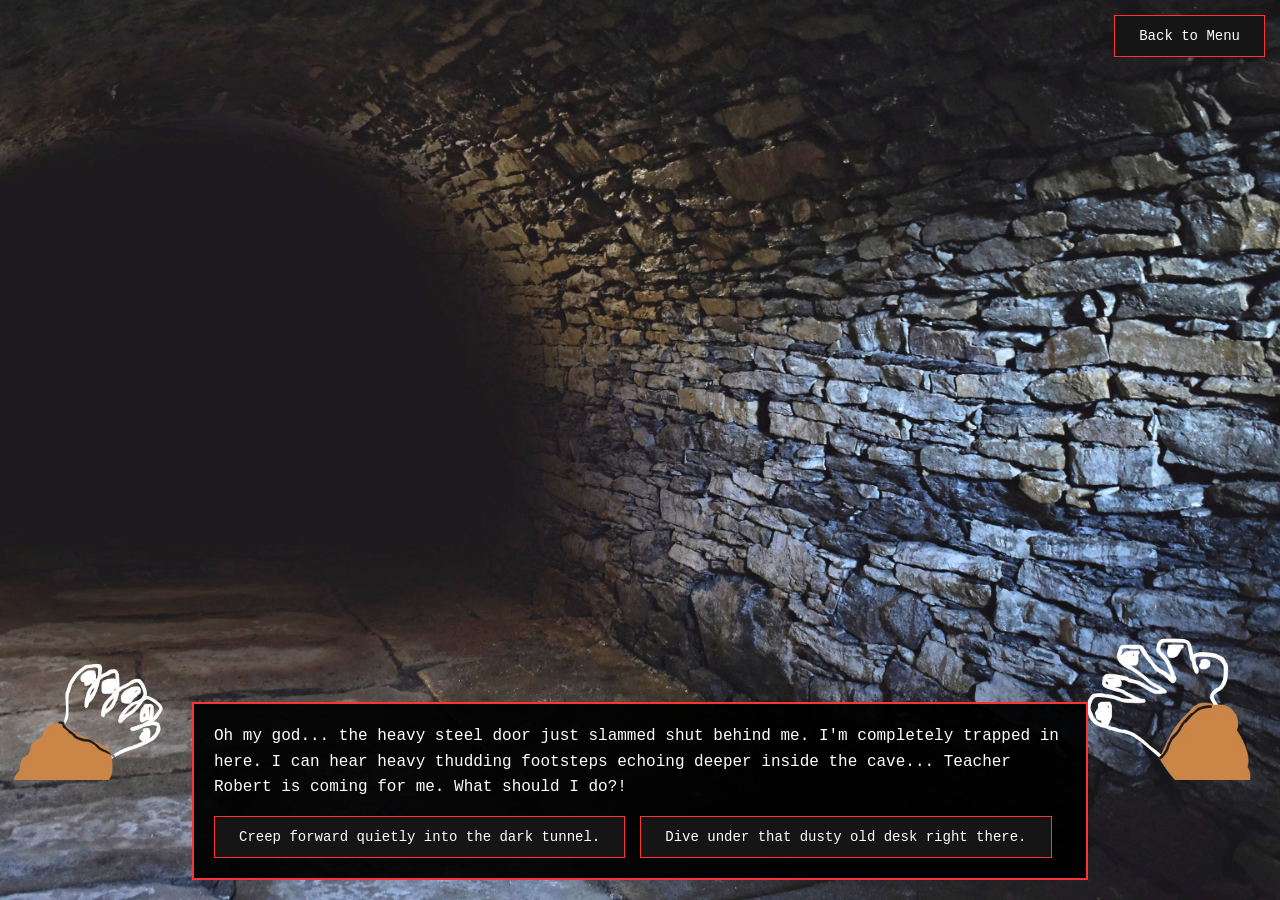
==== commit 30967348: "final edits" ====
--- a/inGame.html
+++ b/inGame.html
@@ -1,54 +1,74 @@
 <!DOCTYPE html>
 <html lang="en">
+
 <head>
   <meta charset="UTF-8">
-  <meta name="viewport" content="width=device-width, initial-scale=1.0">
-  <title>The Cave</title>
+  <title>Survive Teacher Robert</title>
   <link rel="stylesheet" href="style.css">
 </head>
-<body id="gameBody">
 
-  <!-- Top-right menu button to exit the game -->
-  <button id="menuButton">Menu</button>
+<body>
 
-  <!-- The visual stage where all game images live -->
+  <!-- Top corner emergency escape button -->
+  <button id="menuButton">Back to Menu</button>
+
+  <!-- The screen area where images appear -->
   <div id="gameWorld">
 
-    <!-- Game images. The JavaScript will toggle their display styles to show/hide them -->
-    <img id="robertImage" src="Robert Background Removed Default.png" style="display: none;">
-    <img id="lightSwitchImage" src="lightswitch(flippable).png" style="display: none;">
-    <img id="keypadImage" src="Keypad.png" style="display: none;">
-    <img id="flamingArrowImage" src="Flaming arrow.png" style="display: none;">
-    <img id="skullImage" src="skull.png" style="display: none;">
-    <img id="doorImage" src="door.png" style="display: none;">
-    
-    <!-- New Interactive Element: Life Saving Heart Display -->
-    <img id="heartImage" src="heart.png" style="display: none;">
+    <!-- =======================================================================
+         AUDIO TRACK TRACKERS: PUT YOUR AUDIO FILE PATHS HERE!
+         ======================================================================= -->
 
-    <!-- First-person view arms at the bottom -->
-    <img id="leftHandImage" src="left hand.png" style="display: block;">
-    <img id="rightHandImage" src="right hand.png" style="display: block;">
+    <!-- 1. BACKGROUND MUSIC: Change "Music/BGM.mp3" to match your file -->
+    <audio id="bgMusic" src="Music/BGM.mp3" loop></audio>
+
+    <!-- 2. JUMPSCARE SOUND: Change "Music/Loud Scream Sound Effect 4.mp3" to match your file -->
+    <audio id="scareSound" src="Music/Loud Scream Sound Effect 4.mp3"></audio>
+
+    <!-- =======================================================================
+         VISUAL LAYERS AND IMAGES
+         ======================================================================= -->
+
+    <!-- BASE WALLPAPER BACKGROUND -->
+    <img id="caveBackground" src="Images/Cave.png">
+
+    <!-- Game Characters & Items (Hidden by default until game.js calls them) -->
+    <img id="robertImage" src="Images/Robert Background Removed Default.png" class="hidden">
+    <img id="lightSwitchImage" src="Images/lightswitch(flippable).png" class="hidden">
+    <img id="keypadImage" src="Images/Keypad.png" class="hidden">
+    <img id="flamingArrowImage" src="Images/Flaming arrow.png" class="hidden">
+    <img id="skullImage" src="Images/skull.png" class="hidden">
+    <img id="doorImage" src="Images/door.png" class="hidden">
+    <img id="heartImage" src="Images/heart.png" class="hidden">
+
+    <!-- Your first-person view arms -->
+    <img id="leftHandImage" src="Images/left hand.png">
+    <img id="rightHandImage" src="Images/right hand.png">
+  </div>
+
+  <!-- Bottom dialogue box section -->
+  <div id="uiPanel">
+
+    <!-- Simple countdown timer graphic line -->
+    <div id="timerBar" class="hidden">
+      <div id="timerFill"></div>
+    </div>
+
+    <!-- Story text readout -->
+    <p id="dialogueText">Loading game...</p>
+
+    <!-- Text entry row -->
+    <div id="typingArea" class="hidden">
+      <input id="typingInput" type="text" placeholder="Type here fast!...">
+      <button id="typingButton">SUBMIT</button>
+    </div>
+
+    <!-- Simple choice buttons container -->
+    <div id="choiceButtons"></div>
 
   </div>
 
-  <!-- The bottom user interface panel -->
-  <div id="uiPanel">
-    
-    <!-- Area displaying current story dialogue text -->
-    <p id="dialogueText">Loading story...</p>
-    
-    <!-- Text typing section (Hidden by default) -->
-    <div id="typingArea" style="display: none;">
-      <input id="typingInput" type="text" placeholder="Type answer here..." autocomplete="off">
-      <button id="typingButton" type="button">Submit</button>
-    </div>
-    
-    <!-- Container where choice choices buttons are dynamically spawned by JS -->
-    <div id="choiceButtons"></div>
-    
-  </div>
-
-  <!-- External game logic script linking -->
   <script src="game.js"></script>
 </body>
+
 </html>
--- a/style.css
+++ b/style.css
@@ -1,202 +1,261 @@
 /* ── GLOBAL SCREEN RESET ────────────────────────────────────────────────── */
 * {
-  margin:     0;
-  padding:    0;
-  box-sizing: border-box;   /* Keeps sizing layout calculations balanced */
+  margin: 0;
+  padding: 0;
+  box-sizing: border-box;
 }
 
 body {
   font-family: "Courier New", monospace;
-  color:       white;
-  overflow:    hidden;      /* Disables scrolling side scrolls completely */
-  height:      100vh;       /* Fixes layout full height of target windows */
-}
-
-/* ── MAIN MENU STYLING CONTAINER ────────────────────────────────────────── */
+  color: white;
+  overflow: hidden;
+  height: 100vh;
+  background-color: black;
+}
+
+/* ── MAIN LANDING MENU ──────────────────────────────────────────────────── */
 #mainMenuBody {
-  background: url("Home Screen.jpg") center / cover no-repeat;
-  display:    flex;
-  justify-content: center;  /* Centers horizontally */
-  align-items:     center;  /* Centers vertically */
+  background: url("Images/Home Screen.png") center / cover no-repeat;
+  display: flex;
+  justify-content: center;
+  align-items: center;
+  height: 100vh;
+  width: 100vw;
 }
 
 #menuContainer {
   text-align: center;
+  background: rgba(0, 0, 0, 0.85);
+  padding: 40px;
+  border: 2px solid #ff3333;
+  box-shadow: 0 0 20px rgba(255, 0, 0, 0.5);
 }
 
 #gameTitle {
-  font-size:   72px;
-  color:       #ff3333;
-  text-shadow: 0 0 24px red;
-  margin-bottom: 8px;
+  font-size: 56px;
+  color: #ff3333;
+  text-shadow: 0 0 20px red;
+  margin-bottom: 10px;
 }
 
 #gameSubtitle {
-  font-size:    18px;
-  letter-spacing: 4px;
-  color:        #cc9999;
-  margin-bottom: 32px;
-}
-
-/* ── INTERACTION BUTTON ELEMENTS ────────────────────────────────────────── */
+  font-size: 16px;
+  letter-spacing: 3px;
+  color: #cc9999;
+  margin-bottom: 30px;
+}
+
+/* ── GAME PLAY FIELD OVERLAYS ───────────────────────────────────────────── */
+#gameBody {
+  background-color: black;
+  position: relative;
+}
+
+#caveBackground {
+  position: absolute;
+  top: 0;
+  left: 0;
+  width: 100%;
+  height: 100%;
+  object-fit: cover;
+  z-index: 0;
+}
+
+/* SCREEN MODIFIER STYLES */
+.blackout,
+.totalBlackout {
+  background-color: black !important;
+}
+
+.bloodFlash {
+  background-color: #aa0000 !important;
+}
+
+/* ── INTERACTION CHANNELS AND BUTTONS ──────────────────────────────────── */
 button {
-  background:    #111;
-  border:        1px solid #ff3333;
-  color:         white;
-  padding:       10px 22px;
-  cursor:        pointer;     /* Changes cursor to a pointing finger hand */
-  font-family:   "Courier New", monospace;
-  font-size:     14px;
-  letter-spacing: 1px;
-  transition:    background 0.15s;
+  background: #151515;
+  border: 1px solid #ff3333;
+  color: white;
+  padding: 12px 24px;
+  cursor: pointer;
+  font-family: "Courier New", monospace;
+  font-size: 14px;
 }
 
 button:hover {
-  background: #2a0000;      /* Dark red tone highlight overlay changes */
+  background: #3a0000;
 }
 
 #menuButton {
   position: absolute;
-  top:      14px;
-  right:    14px;
-  z-index:  100;            /* Keeps element placed higher on visual stack */
-}
-
-/* ── IN-GAME BACKGROUND OVERRIDES ───────────────────────────────────────── */
-#gameBody {
-  background: url("Cave.jpg") center / 115% no-repeat;
-  position:   relative;
-}
-
-#gameBody.blackout   { background: black; }
-#gameBody.bloodFlash { background: #bb0000; }
-
-#gameBody.darkScene  {
-  background: linear-gradient(180deg, rgba(0,0,0,0.8), rgba(0,0,0,0.9)), url("Cave.jpg") center / cover no-repeat;
-}
-#gameBody.rushScene {
-  background: linear-gradient(180deg, rgba(0,0,0,0.7), rgba(0,0,0,0.9)), url("Cave.jpg") center / cover no-repeat;
-  animation: rushZoom 1.6s ease-in forwards;
-}
-#gameBody.doorScene {
-  background: linear-gradient(180deg, rgba(0,0,0,0.5), rgba(0,0,0,0.9)), url("Cave.jpg") center / cover no-repeat;
-}
-
-/* ── LAYERING GAME WORLD VIEWPORT ───────────────────────────────────────── */
+  top: 15px;
+  right: 15px;
+  z-index: 100;
+}
+
 #gameWorld {
   position: absolute;
-  width:    100%;
-  height:   100%;
-  z-index:  2;
-}
-
-/* ── POSITIONING CHARACTERS AND ITEMS ───────────────────────────────────── */
+  width: 100%;
+  height: 100%;
+  z-index: 1;
+}
+
+.hidden {
+  display: none !important;
+}
+
+.visible {
+  display: block !important;
+}
+
+/* CHARACTER AND CHARACTER LAYOUT COORDINATES */
 #robertImage {
-  position:   absolute;
-  width:       260px;
-  z-index:     3;
-}
-
-/* Positioning adjustments controlled cleanly using class states via script */
-.robert-left   { left: 20%; top: 55%; transform: translate(-50%, -50%); }
-.robert-center { left: 50%; top: 50%; transform: translate(-50%, -50%); }
-.robert-right  { left: 78%; top: 55%; transform: translate(-50%, -50%); }
+  position: absolute;
+  width: 250px;
+  z-index: 2;
+}
+
+.robert-left {
+  left: 10%;
+  top: 40%;
+}
+
+.robert-center {
+  left: 42%;
+  top: 38%;
+}
+
+.robert-right {
+  left: 75%;
+  top: 40%;
+}
+
 .robert-closeup {
-  width: 450px !important;
-  left: 50%;
-  top: 40%;
-  transform: translate(-50%, -50%);
+  width: 420px !important;
+  left: 36%;
+  top: 25%;
+}
+
+/* Clones for simultaneous injection */
+.temp-clone {
+  position: absolute;
+  z-index: 2;
+  cursor: pointer;
+}
+
+.clone-pos1 {
+  left: 7%;
+  top: 32%;
+  width: 180px !important;
+}
+
+.clone-pos2 {
+  left: 28%;
+  top: 47%;
+  width: 200px !important;
+}
+
+.clone-pos3 {
+  left: 54%;
+  top: 38%;
+  width: 190px !important;
+}
+
+.clone-pos4 {
+  left: 76%;
+  top: 34%;
+  width: 175px !important;
 }
 
 #lightSwitchImage {
-  position:   absolute;
-  width:      80px;
-  left:       48%;
-  top:        35%;
-  z-index:    5;
-  cursor:     pointer;
+  position: absolute;
+  width: 90px;
+  left: 45%;
+  top: 35%;
+  z-index: 3;
+  cursor: pointer;
 }
 
 #keypadImage {
-  position:  absolute;
-  width:     220px;
-  left:      50%;
-  top:       45%;
-  transform: translate(-50%, -50%);
-  z-index:   3;
+  position: absolute;
+  width: 200px;
+  left: 43%;
+  top: 30%;
+  z-index: 3;
 }
 
 #heartImage {
-  position:  absolute;
-  width:     80px;
-  left:      50%;
-  top:       25%;
-  transform: translate(-50%, -50%);
-  z-index:   6;
-  cursor:    pointer;
-}
-
-/* ── PLAYER HANDS VIEWPORT POSITION ────────────────────────────────────── */
+  position: absolute;
+  width: 80px;
+  left: 48%;
+  top: 20%;
+  z-index: 4;
+  cursor: pointer;
+}
+
+#leftHandImage,
+#rightHandImage {
+  position: absolute;
+  bottom: 120px;
+  width: 200px;
+  z-index: 5;
+}
+
 #leftHandImage {
-  position: absolute;
-  left:     0;
-  bottom:   110px;
-  width:    210px;
-  z-index:  10;
+  left: 0;
 }
 
 #rightHandImage {
-  position: absolute;
-  right:    0;
-  bottom:   110px;
-  width:    210px;
-  z-index:  10;
+  right: 0;
+}
+
+/* IMMERSION ACTION: Makes hands shake violently when stalked */
+.panicShake {
+  animation: adrenalineTremor 0.15s infinite alternate;
 }
 
 #flamingArrowImage {
   position: absolute;
-  width:    200px;
-  left:     -220px;
-  top:      46%;
-  z-index:  3;
+  width: 180px;
+  left: -200px;
+  top: 45%;
+  z-index: 3;
 }
 
 #flamingArrowImage.shooting {
-  animation: arrowFly 0.55s ease-in forwards;
-}
-
-#skullImage, #doorImage {
-  position:  absolute;
-  width:     130px;
-  left:      50%;
-  top:       25%;
-  transform: translateX(-50%);
-  z-index:   5;
-}
-
-/* ── LOWER DIALOGUE BOX PANEL PANEL ────────────────────────────────────── */
+  animation: arrowFlightTrack 0.5s linear forwards;
+}
+
+#skullImage,
+#doorImage {
+  position: absolute;
+  width: 120px;
+  left: 45%;
+  top: 20%;
+  z-index: 3;
+}
+
+/* ── CONSOLE PANEL ──────────────────────────────────────────────────────── */
 #uiPanel {
-  position:   absolute;
-  bottom:     22px;
-  left:       50%;
-  transform:  translateX(-50%);
-  width:      70%;
-  background: rgba(0, 0, 0, 0.9);
-  border:     2px solid #ff3333;
-  padding:    18px 22px;
-  z-index:    90; 
+  position: absolute;
+  bottom: 20px;
+  left: 15%;
+  width: 70%;
+  background: rgba(0, 0, 0, 0.95);
+  border: 2px solid #ff3333;
+  padding: 20px;
+  z-index: 10;
 }
 
 #dialogueText {
-  font-size:   16px;
-  line-height: 1.5;
-  min-height:  40px;
-  margin-bottom: 14px;
+  font-size: 16px;
+  line-height: 1.6;
+  margin-bottom: 15px;
 }
 
 #choiceButtons {
   display: flex;
-  gap:     12px;
+  gap: 15px;
 }
 
 #typingArea {
@@ -204,21 +263,60 @@
 }
 
 #typingInput {
-  background: #000;
+  background: black;
   border: 1px solid #ff3333;
   color: white;
   padding: 8px;
   font-family: "Courier New", monospace;
-  width: 200px;
-}
-
-/* ── BASIC MOVEMENTS KEYFRAMES STYLING ──────────────────────────────────── */
-@keyframes rushZoom {
-  from { background-size: 110%; }
-  to   { background-size: 170%; }
-}
-
-@keyframes arrowFly {
-  from { left: -220px; }
-  to   { left: 110vw;  }
+  width: 250px;
+  margin-right: 10px;
+}
+
+/* KEYPRESS HUD DISPLAY BOX */
+#keyPromptBox {
+  font-size: 28px;
+  font-weight: bold;
+  letter-spacing: 8px;
+  color: #ffcc00;
+  background: #220000;
+  border: 1px dashed #ff3333;
+  padding: 10px;
+  margin-top: 10px;
+  text-align: center;
+  display: inline-block;
+}
+
+/* ── COUNTDOWN PROGRESS TIMER ───────────────────────────────────────────── */
+#timerBar {
+  height: 6px;
+  background: #333;
+  margin-bottom: 15px;
+  border: 1px solid #555;
+}
+
+#timerFill {
+  height: 100%;
+  width: 100%;
+  background: red;
+}
+
+/* CAMERA ANIMATION MATRICES */
+@keyframes arrowFlightTrack {
+  from {
+    left: -200px;
+  }
+
+  to {
+    left: 100vw;
+  }
+}
+
+@keyframes adrenalineTremor {
+  0% {
+    transform: translate(2px, 1px) rotate(0deg);
+  }
+
+  100% {
+    transform: translate(-1px, -2px) rotate(1deg);
+  }
 }
